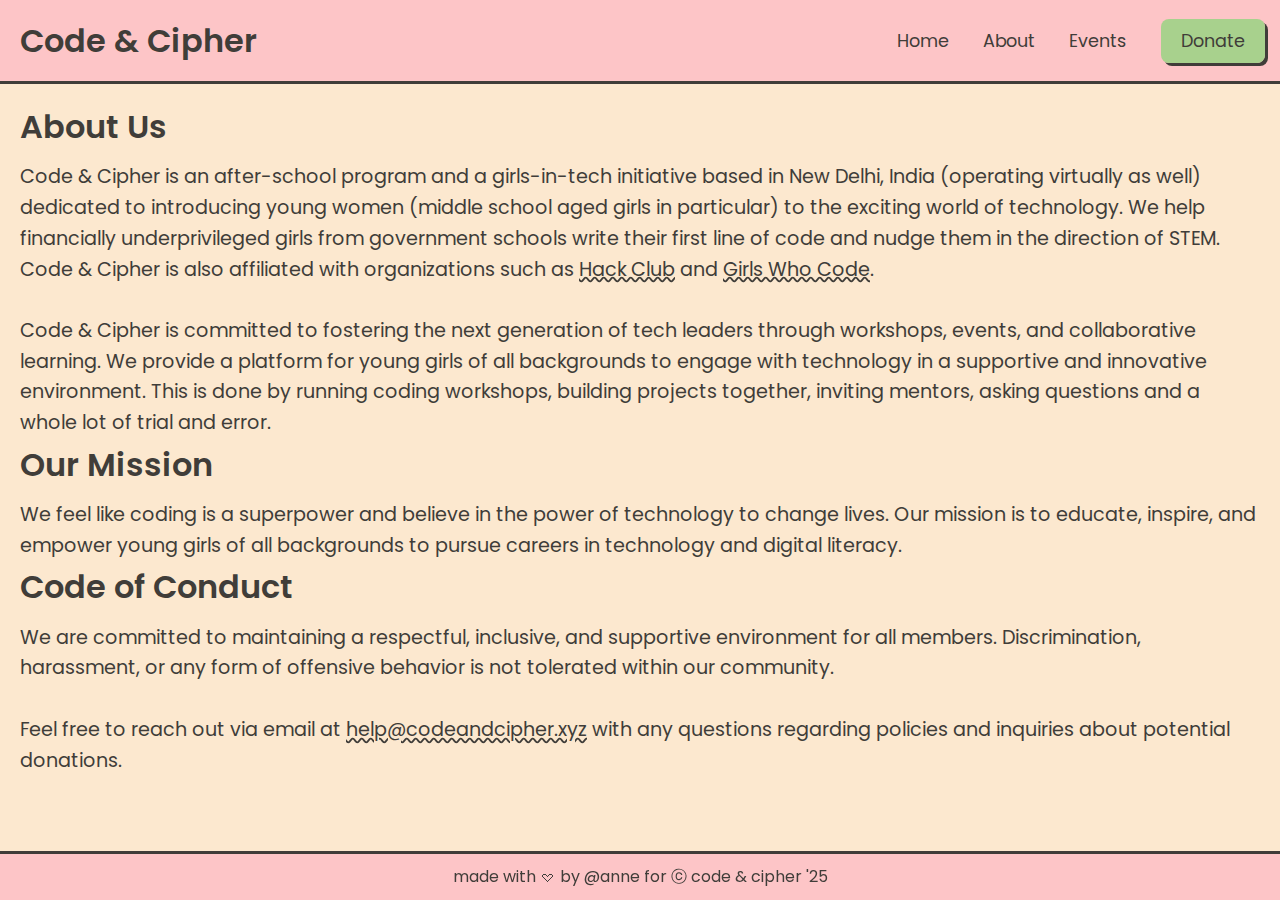
==== about.html @ 8fe01e0c "first commit" ====
<!DOCTYPE html>
<html lang="en">
<head>
    <meta charset="UTF-8">
    <meta name="viewport" content="width=device-width, initial-scale=1.0">
    <title>Code & Cipher - About</title>
    <link rel="stylesheet" href="styles.css">
    <link href="https://fonts.googleapis.com/css2?family=Poppins:wght@300;400;600&display=swap" rel="stylesheet">
</head>
<body>
    <header>
        <div class="logo">
            <h1>Code & Cipher</h1>
        </div>
        <nav>
            <a href="index.html">Home</a>
            <a href="about.html">About</a>
            <a href="events.html">Events</a>
            <a href="donate.html" class="donate-button">Donate</a>
        </nav>
    </header>

    <section class="content">
        <h2>About Us</h2>
        <p>
            Code & Cipher is an after-school program and a girls-in-tech initiative based in New Delhi, India (operating virtually as well) dedicated to introducing young women (middle school aged girls in particular) to the exciting world of technology. We help financially underprivileged girls from government schools write their first line of code and nudge them in the direction of STEM. 
            <br />
            Code & Cipher is also affiliated with organizations such as <a href="https://hackclub.com/">Hack Club</a> and <a href="https://girlswhocode.com">Girls Who Code</a>.
            <br /> <br />
            Code & Cipher is committed to fostering the next generation of tech leaders through workshops, events, and collaborative learning. We provide a platform for young girls of all backgrounds to engage with technology in a supportive and innovative environment. This is done by running coding workshops, building projects together, inviting mentors, asking questions and a whole lot of trial and error.
        </p>
        <h2>Our Mission</h2>
        <p>We feel like coding is a superpower and believe in the power of technology to change lives. Our mission is to educate, inspire, and empower young girls of all backgrounds to pursue careers in technology and digital literacy.  </p>


        <h2>Code of Conduct</h2>
            <p>We are committed to maintaining a respectful, inclusive, and supportive environment for all members. Discrimination, harassment, or any form of offensive behavior is not tolerated within our community.
                <br /> <br />
            Feel free to reach out via email at <a>help@codeandcipher.xyz</a> with any questions regarding policies and inquiries about potential donations.
            </p>
    </section>

    <div class="bottom-nav">
        <P>
            made with 𖹭 by @anne for ⓒ code & cipher '25
        </P>
        <!-- <div class="nav-item" onclick="window.location.href='about.html'">
            <img src="icons/about.png" alt="About">
        </div>
        <div class="nav-item" onclick="window.location.href='events.html'">
            <img src="icons/events.png" alt="Events">
        </div>
        <div class="nav-item" onclick="window.location.href='donate.html'">
            <img src="icons/donate.png" alt="Donate">
        </div> -->
    </div>

    <script src="script.js"></script>
</body>
</html>
---- styles.css ----
* {
    margin: 0;
    padding: 0;
    box-sizing: border-box;
}

body {
    font-family: 'Poppins', sans-serif;
    background-color: #fce8cf;
    color: #403d39;
    line-height: 1.6;
}

h1, h2, h3 {
    font-weight: 600;
}

a {
    text-decoration: none;
    color: inherit;
}

header {
    background-color: #fdc5c7; 
    padding: 15px 0;
    display: flex;
    justify-content: space-between;
    align-items: center;
    box-shadow: 0 3px 0px #403d39;
}

header .logo h1 {
    font-size: 2rem;
    color: #403d39;
    padding-left: 20px;
}

nav a {
    margin: 0 15px;
    font-size: 1.1rem;
    color: #403d39;
    font-weight: 400;
}

nav a:hover {
    color: #cb7677; 
}

.hero {
    padding: 40px 20px;
    text-align: center;
    background-color: #fdc5c7;
}

.hero h2 {
    font-size: 2.5rem;
    margin-bottom: 10px;
}

.hero p {
    font-size: 1.2rem;
}

/* Content Section */
section.content {
    padding: 20px;
    text-align: left;
}

section h2 {
    font-size: 2rem;
    margin-bottom: 10px;
}

section p {
    font-size: 1.2rem;
}

.events, .donate {
    padding: 20px;
    text-align: center;
}

.event {
    background: #fce8cf;
    margin: 15px;
    padding: 15px;
    border-radius: 10px;
    box-shadow: 3px 3px 0px #403d39;
}

.event h3 {
    font-size: 1.5rem;
    margin-bottom: 10px;
}

.event p {
    font-size: 1rem;
    margin-bottom: 10px;
}

button.donate-now {
    background-color: #a8d18d;
    font-family: "Poppins";
    color: #ffffff;
    padding: 15px 55px;
    font-size: 16px;
    border: none;
    border-radius: 10px;
    cursor: pointer;
    box-shadow: 3px 3px 0px #403d39;
}

button.donate-now:hover {
    background-color: #99be80;
}

.donate-button {
    background-color: #a8d18d;
    color: #403d39;
    padding: 10px 20px;
    border-radius: 8px;
    box-shadow: 3px 3px 0px #403d39;
    text-decoration: none;
}

.donate-button:hover {
    background-color: #99be80;
    color: #ffffff;
}

.donate-now a {
    text-decoration: underline;
    text-decoration-style: wavy;
}

.registration-button {
    background-color: #ace4a7; 
    color: #403d39;
    padding: 12px 105px;
    font-family: 'Poppins';
    font-size: 16px;
    border: none;
    border-radius: 8px;
    cursor: pointer;
    box-shadow: 3px 3px 0px #403d39;
    transition: background-color 0.3s ease;
}

.registration-button:hover {
    background-color: #92be75; 
    color: #ffffff;
}

.bottom-nav {
    position: fixed;
    bottom: 0;
    width: 100%;
    background-color: #fdc5c7;
    display: flex;
    justify-content: center;
    padding: 10px 0;
    box-shadow: 0 -3px 0px #403d39;
}

.bottom-nav .nav-item {
    margin: 0 15px;
    cursor: pointer;
    display: flex;
    justify-content: center;
    align-items: center;
}

.bottom-nav .nav-item img {
    width: 40px;
    height: 40px;
}

.events-two-column {
    display: flex;
    justify-content: space-between;
    margin: 30px 20px;
}

.left-column, .right-column {
    width: 48%;
}

.left-column h3, .right-column h3 {
    font-size: 2rem;
    margin-bottom: 20px;
}

.event-box {
    background-color: #ffffff;
    border: 2px solid #403d39;
    border-radius: 10px;
    margin-bottom: 20px;
    padding: 15px;
    box-shadow: 3px 3px 0px #403d39;
}

.event-box h4 {
    font-size: 1.6rem;
    margin-bottom: 10px;
}

.event-box p {
    font-size: 1rem;
    margin-bottom: 5px;
}


@media (max-width: 768px) {
    header {
        flex-direction: column;
        align-items: flex-start;
    }

    nav {
        display: flex;
        flex-direction: column;
        align-items: flex-start;
        padding-left: 20px;
    }

    .bottom-nav {
        flex-direction: column;
    }

    .two-column {
        flex-direction: column;
    }

    .left-column, .right-column {
        width: 100%;
    }

    .events-two-column {
        flex-direction: column;
    }

    .left-column, .right-column {
        width: 100%;
    }
}

.two-column {
    display: flex;
    justify-content: space-between;
    margin: 30px 20px;
}

.left-column {
    width: 70%;
    padding: 20px;
}

.left-column h2, .left-column h3 {
    margin-bottom: 7px;
    line-height: 1.5;
}

.left-column p {
    font-size: 1.2rem;
    margin-bottom: 20px;
    line-height: 1.4;
}

.right-column {
    width: 25%;
    text-align: center;
}

.right-column img {
    width: 85%;
    border-radius: 10px;
    box-shadow: 3px 3px 0px #403d39;
}

.content a {
 text-decoration: underline;
 text-decoration-style: wavy;
}

.donate {
    text-align: left;
}
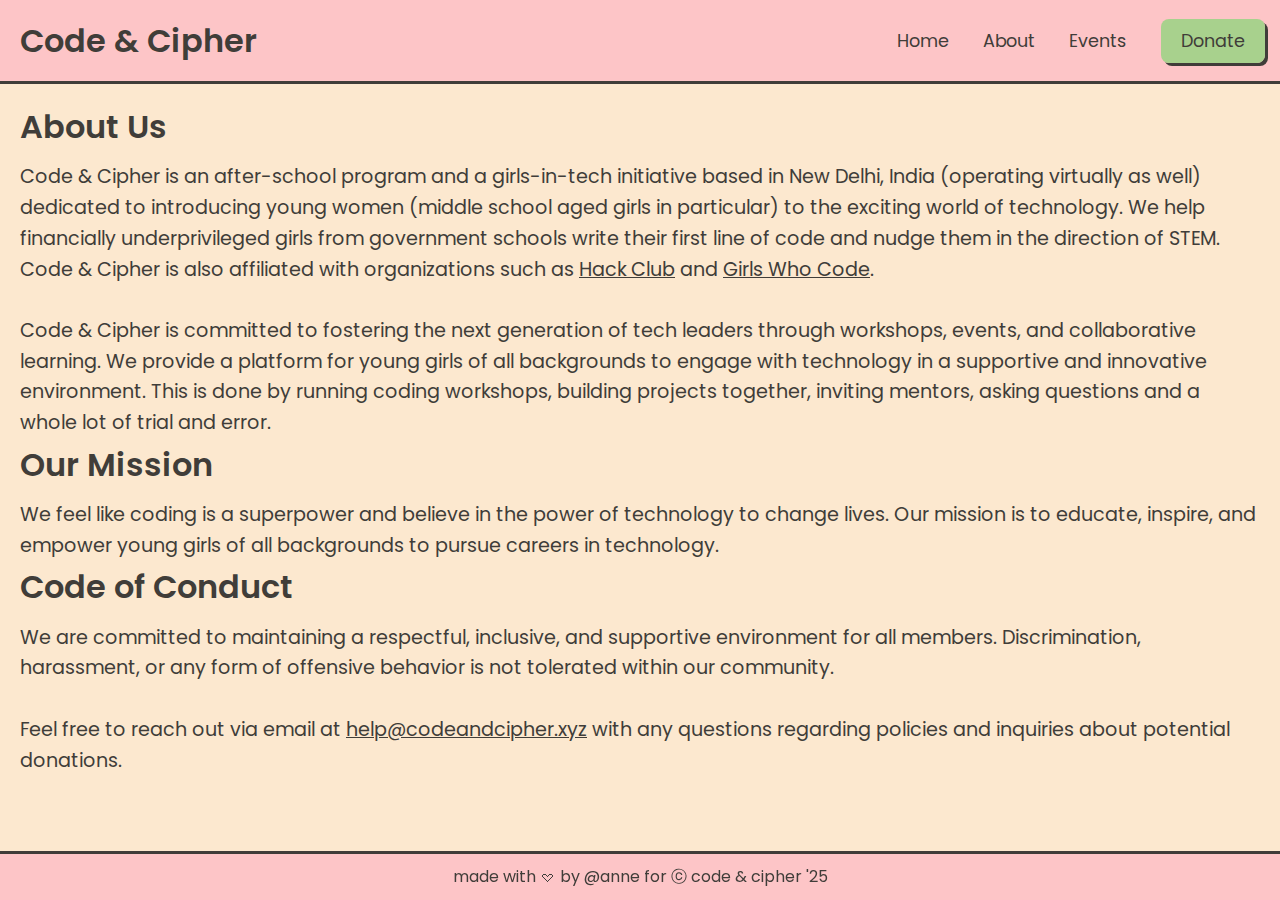
==== commit f7ab8602: "modified:   about.html new file:   assets/icon.png modified:   donate.html modified:   events.html m" ====
--- a/about.html
+++ b/about.html
@@ -4,6 +4,7 @@
     <meta charset="UTF-8">
     <meta name="viewport" content="width=device-width, initial-scale=1.0">
     <title>Code & Cipher - About</title>
+    <link rel="icon" href="assets/icon.png" />
     <link rel="stylesheet" href="styles.css">
     <link href="https://fonts.googleapis.com/css2?family=Poppins:wght@300;400;600&display=swap" rel="stylesheet">
 </head>
@@ -30,13 +31,13 @@
             Code & Cipher is committed to fostering the next generation of tech leaders through workshops, events, and collaborative learning. We provide a platform for young girls of all backgrounds to engage with technology in a supportive and innovative environment. This is done by running coding workshops, building projects together, inviting mentors, asking questions and a whole lot of trial and error.
         </p>
         <h2>Our Mission</h2>
-        <p>We feel like coding is a superpower and believe in the power of technology to change lives. Our mission is to educate, inspire, and empower young girls of all backgrounds to pursue careers in technology and digital literacy.  </p>
+        <p>We feel like coding is a superpower and believe in the power of technology to change lives. Our mission is to educate, inspire, and empower young girls of all backgrounds to pursue careers in technology.  </p>
 
 
         <h2>Code of Conduct</h2>
             <p>We are committed to maintaining a respectful, inclusive, and supportive environment for all members. Discrimination, harassment, or any form of offensive behavior is not tolerated within our community.
                 <br /> <br />
-            Feel free to reach out via email at <a>help@codeandcipher.xyz</a> with any questions regarding policies and inquiries about potential donations.
+            Feel free to reach out via email at <a href="mailto:help@codeandcipher.xyz">help@codeandcipher.xyz</a> with any questions regarding policies and inquiries about potential donations.
             </p>
     </section>
 
--- a/styles.css
+++ b/styles.css
@@ -61,7 +61,6 @@
     font-size: 1.2rem;
 }
 
-/* Content Section */
 section.content {
     padding: 20px;
     text-align: left;
@@ -280,7 +279,6 @@
 
 .content a {
  text-decoration: underline;
- text-decoration-style: wavy;
 }
 
 .donate {
